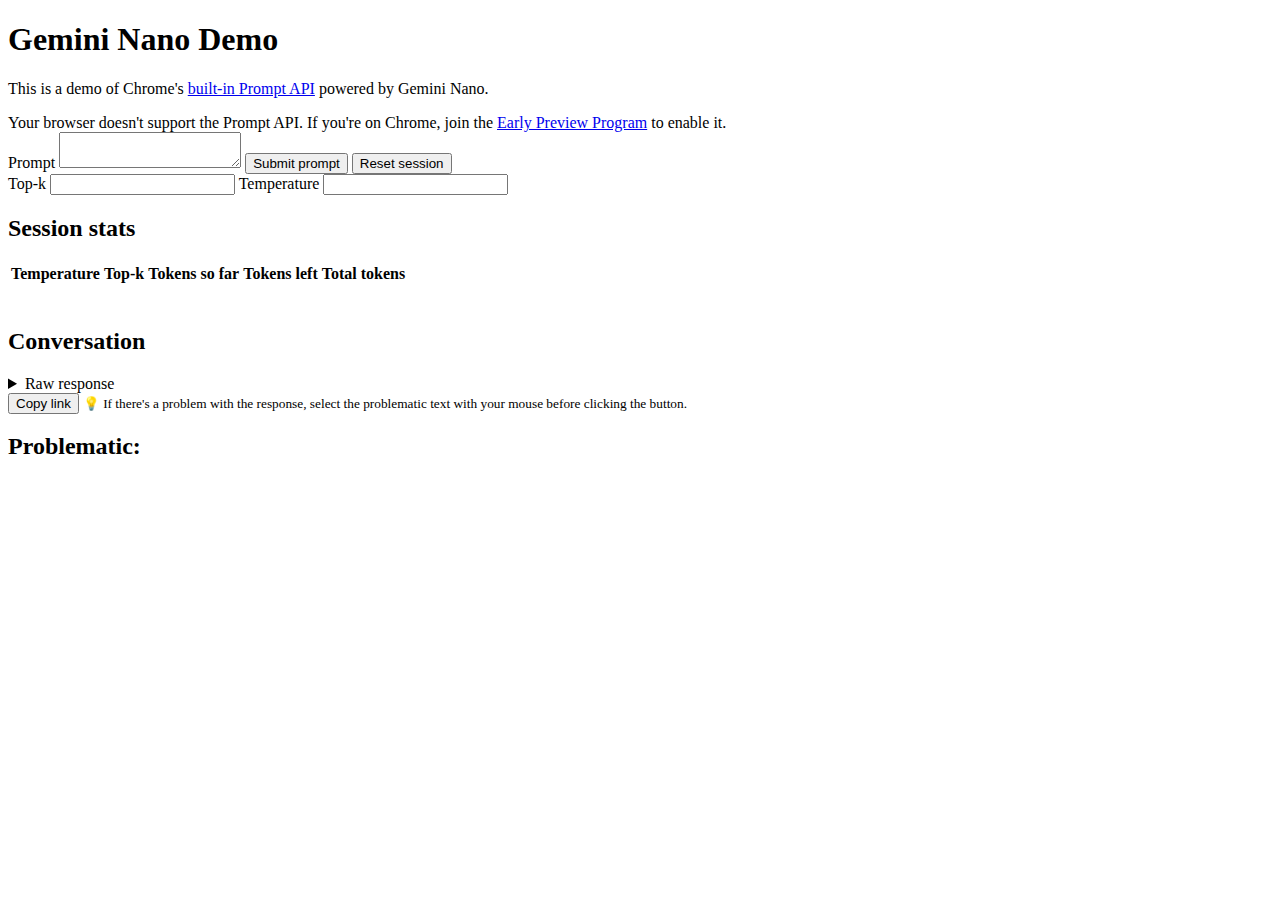
==== gemini-nano-demo/index.html @ a156ed9f "feat: gemini nano demo" ====
<!DOCTYPE html>
 <html lang="en">
   <head>
     <meta charset="utf-8">
     <meta name="viewport" content="width=device-width, initial-scale=1">
     <meta name="color-scheme" content="dark light">
     <link rel="stylesheet" href="style.css">
     <script src="index.js" type="module"></script>
   </head>
   <body>
     <h1>Gemini Nano Demo</h1>
     <p>
       This is a demo of Chrome's
       <a
         href="https://developer.chrome.com/docs/ai/built-in"
       >built-in Prompt API</a>
       powered by Gemini Nano.
     </p>
     <div id="error-message"></div>
     <div id="prompt-area">
       <form>
         <label>
           Prompt
           <textarea id="prompt-input"></textarea>
         </label>
         <button type="submit" id="submit-button">Submit prompt</button>
         <button type="button" id="reset-button">Reset session</button>
         <span id="cost"></span>
         <div class="settings">
           <label for="session-top-k">Top-k</label>
           <input
           id="session-top-k"
           min="1"
           type="number"
         >
           <label for="session-temperature">Temperature</label>
           <input
           id="session-temperature"
           type="number"
           step="any"
           min="0"
         >
         </div>
       </form>
       <h2>Session stats</h2>
       <table>
         <thead>
           <tr>
             <th>Temperature</th>
             <th>Top-k</th>
             <th>Tokens so far</th>
             <th>Tokens left</th>
             <th>Total tokens</th>
           </tr>
         </thead>
         <tbody>
           <tr>
             <td id="temperature">&nbsp;</td>
             <td id="top-k">&nbsp;</td>
             <td id="tokens-so-far">&nbsp;</td>
             <td id="tokens-left">&nbsp;</td>
             <td id="max-tokens">&nbsp;</td>
           </tr>
         </tbody>
       </table>
       <h2>Conversation</h2>
       <div id="response-area"></div>
       <details>
         <summary>Raw response</summary>
         <div></div>
       </details>
       <button id="copy-link-button">Copy link</button>
       <small
       >💡 If there's a problem with the response, select the problematic text
         with your mouse before clicking the button.</small>
       <div id="problematic-area">
         <h2>Problematic:</h2>
         <pre id="problem"></pre>
       </div>
     </div>
   </body>
 </html>
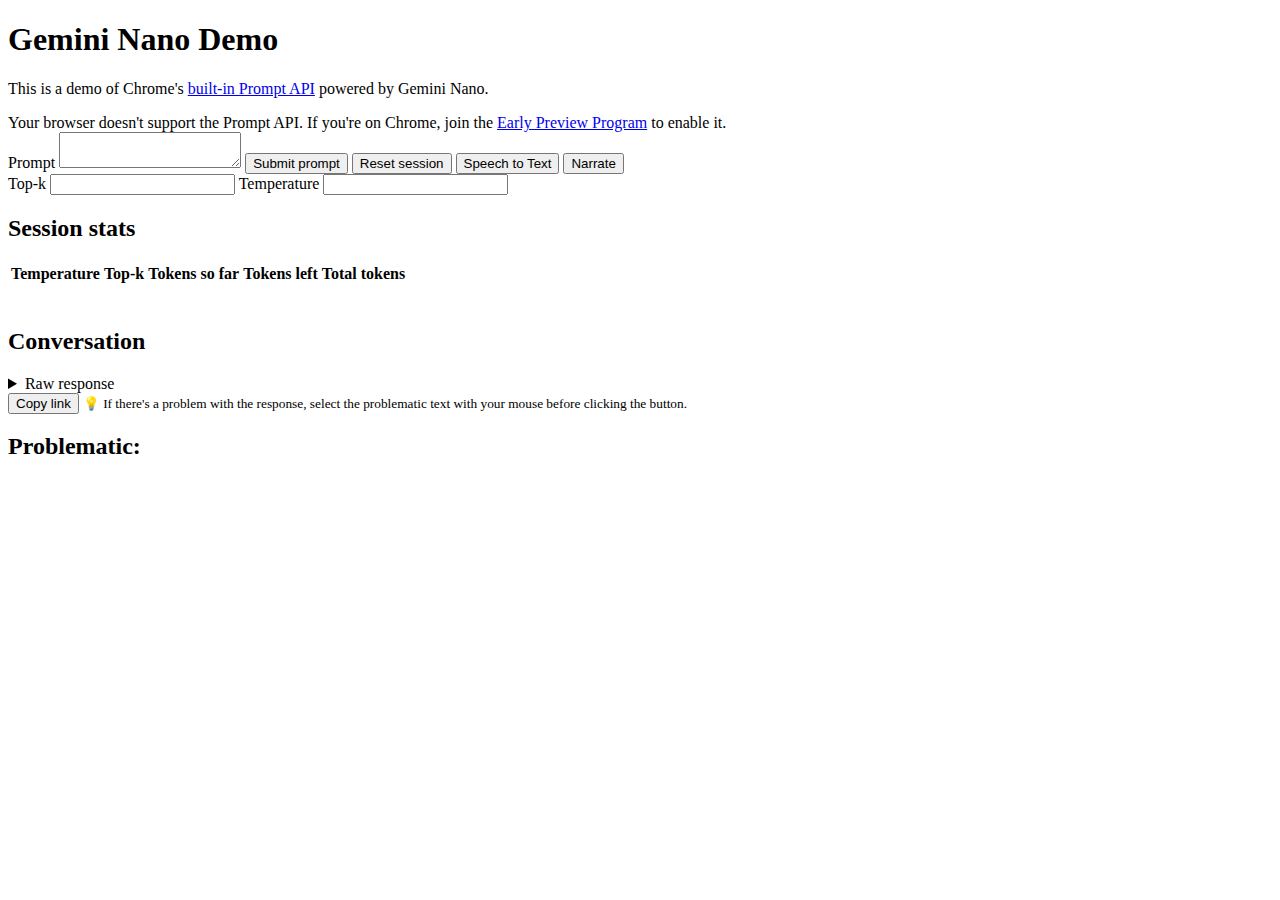
==== commit b5e7f415: "feat: combine grab-tab, gemini-nano demo and tts-stt" ====
--- a/gemini-nano-demo/index.html
+++ b/gemini-nano-demo/index.html
@@ -25,6 +25,8 @@
          </label>
          <button type="submit" id="submit-button">Submit prompt</button>
          <button type="button" id="reset-button">Reset session</button>
+         <button type="button" id="stt-button">Speech to Text</button>
+         <button type="button" id="tts-button">Narrate</button>
          <span id="cost"></span>
          <div class="settings">
            <label for="session-top-k">Top-k</label>
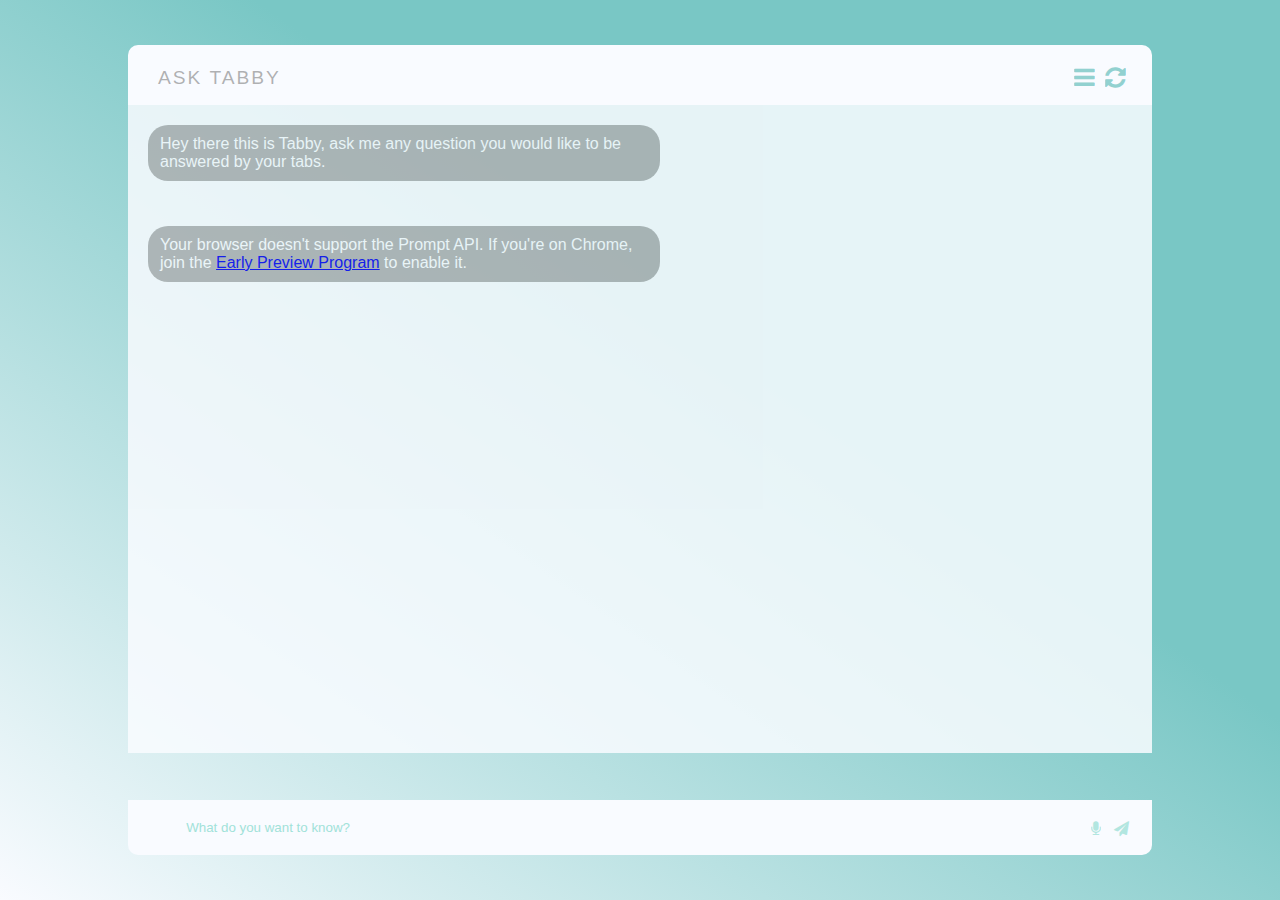
==== commit a430702b: "Cleanup files" ====
--- a/gemini-nano-demo/index.html
+++ b/gemini-nano-demo/index.html
@@ -1,84 +1,55 @@
- <!DOCTYPE html>
- <html lang="en">
-   <head>
-     <meta charset="utf-8">
-     <meta name="viewport" content="width=device-width, initial-scale=1">
-     <meta name="color-scheme" content="dark light">
-     <link rel="stylesheet" href="style.css">
-     <script src="index.js" type="module"></script>
-   </head>
-   <body>
-     <h1>Gemini Nano Demo</h1>
-     <p>
-       This is a demo of Chrome's
-       <a
-         href="https://developer.chrome.com/docs/ai/built-in"
-       >built-in Prompt API</a>
-       powered by Gemini Nano.
-     </p>
-     <div id="error-message"></div>
-     <div id="prompt-area">
-       <form>
-         <label>
-           Prompt
-           <textarea id="prompt-input"></textarea>
-         </label>
-         <button type="submit" id="submit-button">Submit prompt</button>
-         <button type="button" id="reset-button">Reset session</button>
-         <button type="button" id="stt-button">Speech to Text</button>
-         <button type="button" id="tts-button">Narrate</button>
-         <span id="cost"></span>
-         <div class="settings">
-           <label for="session-top-k">Top-k</label>
-           <input
-           id="session-top-k"
-           min="1"
-           type="number"
-         >
-           <label for="session-temperature">Temperature</label>
-           <input
-           id="session-temperature"
-           type="number"
-           step="any"
-           min="0"
-         >
-         </div>
-       </form>
-       <h2>Session stats</h2>
-       <table>
-         <thead>
-           <tr>
-             <th>Temperature</th>
-             <th>Top-k</th>
-             <th>Tokens so far</th>
-             <th>Tokens left</th>
-             <th>Total tokens</th>
-           </tr>
-         </thead>
-         <tbody>
-           <tr>
-             <td id="temperature">&nbsp;</td>
-             <td id="top-k">&nbsp;</td>
-             <td id="tokens-so-far">&nbsp;</td>
-             <td id="tokens-left">&nbsp;</td>
-             <td id="max-tokens">&nbsp;</td>
-           </tr>
-         </tbody>
-       </table>
-       <h2>Conversation</h2>
-       <div id="response-area"></div>
-       <details>
-         <summary>Raw response</summary>
-         <div></div>
-       </details>
-       <button id="copy-link-button">Copy link</button>
-       <small
-       >💡 If there's a problem with the response, select the problematic text
-         with your mouse before clicking the button.</small>
-       <div id="problematic-area">
-         <h2>Problematic:</h2>
-         <pre id="problem"></pre>
-       </div>
-     </div>
-   </body>
- </html>+<!--It's just a concept, a chat UI design for direct messaging!
+Enjoy! :) Don't forget to click the heart if you like it! -->
+<!DOCTYPE html>
+<html lang="en">
+  <head>
+    <meta charset="utf-8">
+    <meta name="viewport" content="width=device-width, initial-scale=1">
+    <meta name="color-scheme" content="dark light">
+    <link rel="stylesheet" href="style.css">
+    <link rel="stylesheet" href="font-awesome-4.7.0/css/font-awesome.min.css">
+    <script src="index.js" type="module"></script>
+    <!-- <script src="index.js" type="module"></script> -->
+  </head>
+  <body>
+    <div class="chatbox">
+      <div id="top-bar" class="top-bar">
+        <div class="name">Ask Tabby</div>
+        <div class="icons">
+          <i id="reset-button" class="fa fa-refresh" aria-hidden="true"></i>
+          <i id="menu-button" class="fa fa-bars"></i>
+        </div>
+        <div id="menu-div">
+          <div class="menu-item text-center">Settings</div>
+          <!-- Trigger Word Setting -->
+          <div class="menu-item">
+            <div class="menu-item-label"><label for="trigger-word-setting">Always listen until trigger word: "Hey Tabby"</label></div>
+            <div class="menu-item-input"><input id="trigger-word-setting" type="checkbox"></div>
+          </div>
+          <!-- Top K
+          <div class="menu-item">
+            <div class="menu-item-label"><label for="session-top-k">Top-k</label></div>
+            <div class="menu-item-input"><input id="session-top-k" min="1" type="number"></div>
+          </div> -->
+           <!-- Temperature
+           <div class="menu-item">
+            <div class="menu-item-label"><label for="session-temperature">Temperature</label></div>
+            <div class="menu-item-input"><input id="session-temperature" type="number" step="any" min="0"></div>
+          </div> -->
+        </div>
+      </div>
+      <div class="middle">
+        <div id="chat-div" class="chat-div">
+          <div id="response-area"></div> <!-- TODO FOR TESTING ONLY!!! CHANGE TO INCOMING NEXT TIME-->
+        </div>
+      </div>
+      <div class="bottom-bar">
+        <form class="chat">
+          <input type="text" id="prompt-input" placeholder="What do you want to know?">
+          <button type="button" id="stt-button" class="chat-button"><i class="fa fa-microphone" id="stt-button-icon" aria-hidden="true"></i></button>
+          <button type="submit" id="submit-button"><i class="fa fa-paper-plane" aria-hidden="true"></i></button>
+        </form>
+      </div>
+    </div>
+</body>
+</html>--- a/gemini-nano-demo/style.css
+++ b/gemini-nano-demo/style.css
@@ -0,0 +1,442 @@
+/* @import url('https://fonts.googleapis.com/css?family=Lato:400,700');
+
+$font: 'Lato', sans-serif;
+
+$primary: #79C7C5;
+$secondary: #A1E2D9;
+$white: #F9FBFF;
+$dark: #77777790; */
+
+html {
+  display: grid;    
+  min-height: 100%;
+}
+
+body {
+  display: grid;
+  background: linear-gradient(to bottom left, #79C7C5 40%, #F9FBFF 100%);
+  font-family: 'Lato', sans-serif;
+}
+
+ 
+.container {
+  position: relative;
+  margin: 12% auto;
+  width: 620px;
+  height: 450px;
+}
+
+.messages {
+  position: absolute;
+  background: #F9FBFF;
+  opacity: 0.5;
+  width: 30%;
+  height: 70%;
+  top: 2.5%;
+  left: 5%;
+  border-radius: 10px 0 0 10px;
+  box-shadow: -5px 5px 10px rgba(#77777790, .5);
+}
+
+/*chat messages */
+.people {
+  position: absolute;
+  list-style-type: none;
+  width: 30.2%;
+  left: -10px;
+  top: 24.7%;
+  line-height: 0.7em;
+  .title {
+    text-transform: uppercase;
+    font-size: 0.7em;
+    margin-left: 14px;
+    letter-spacing: 1px;
+    color: #77777790;
+  }
+  .time {
+    font-size: 0.3em;
+    color: #77777790;
+    position: absolute;
+    right: 10px;
+    margin-top: 2px;
+  }
+  .preview {
+    color: #79C7C5;
+    margin-left: 14px;
+    font-size: 0.5em;
+  }
+}
+
+.person {
+  padding: 12px 0 12px 12px;
+  border-bottom: 1px solid #79C7C5;
+  cursor: pointer;
+  &:hover {
+    background: #F9FBFF;
+    transition: all .3s ease-in-out;
+  }
+}
+
+.focus {
+  background: #F9FBFF;
+  margin-left: 1px;
+}
+
+.profile {
+  position: absolute;
+  left: 16%;
+  top: 7%;
+}
+
+.name2{
+  position: absolute;
+  top: 50px;
+  left: 2px;
+  text-transform: uppercase;
+  color: #79C7C5;
+  font-size: .8em;
+  letter-spacing: 2px;
+  font-weight: 500;
+}
+.email {
+  color: #F9FBFF;
+  font-size: .5em;
+  margin-left: -30px;
+  margin-top: 2px;
+}
+
+.chatbox {
+  position: absolute; 
+  left: 10%;
+  top: 5%;
+  height: 90%;
+  width: 80%;
+  border-radius: 10px;
+  box-shadow: 5px 5px 15px rgba(#77777790, 0.5);
+}
+
+.top-bar {
+  position: absolute;
+  z-index: 1;
+  width: 100%;
+  min-height: 60px;
+  background: #F9FBFF;
+  border-radius: 10px 10px 0 0;
+}
+
+#menu-div {
+  display: none;
+  margin-top: 70px;
+  width: 100%;
+  background: #F9FBFF;
+  color: #77777790;
+  font-size: 1em;
+  /* letter-spacing: 2px; */
+  font-weight: 1000;
+}
+
+.menu-item {
+  padding: 20px 10px 20px 10px
+}
+
+.menu-item-label {
+  width: 80%;
+  float: left;
+}
+
+.menu-item-input {
+  width: 20%;
+  height: 100%;
+  float: right;
+  text-align: center;
+  input {
+    width: 50%;
+    margin: auto;
+  }
+}
+
+.avatar {
+  width: 35px;
+  height: 35px;
+  background: linear-gradient(to bottom left, #79C7C5 20%, #A1E2D9 100%);
+  border-radius: 50%;
+  position: absolute;
+  top: 11px;
+  left: 15px;
+  p {
+    color: #F9FBFF;
+    margin: 7px 12px;
+  }
+}
+
+.name {
+  position: absolute;
+  top: 22px;
+  text-transform: uppercase;
+  color: #77777790;
+  font-size: 1.2em;
+  letter-spacing: 2px;
+  font-weight: 500;
+  left: 30px;
+}
+
+.menu {
+  position: absolute;
+  right: 10px;
+  top: 20px;
+  width: 10px;
+  height: 20px;
+  cursor: pointer;
+  &:hover {
+    transform: scale(1.1);
+    transition: all .3s ease-in;
+  }
+}
+
+.icons {
+  position: absolute;
+  color: #79C7C5;
+  padding-top: 10px;
+  top: 5px;
+  right: 21px;
+  cursor: pointer;
+  .fa {
+    padding: 5px;
+    opacity: 0.8;
+    font-size: 1.5em;
+    float: right;
+    &:hover {
+      transform: scale(1.1);
+      transition: all .3s ease-in;
+    }
+  }
+}
+
+.dots {
+  width: 4px;
+  height: 4px;
+  border-radius: 50%;
+  background-color: #79C7C5;
+  box-shadow: 0px 7px 0px #79C7C5, 0px 14px 0px #79C7C5;
+}
+
+.middle {
+  position: absolute;
+  background: #F9FBFF;
+  width: 100%;
+  opacity: 0.85;
+  top: 60px;
+  height: 80%;
+}
+
+.chat-div {
+  height: 100%;
+  overflow: auto;
+}
+
+.incoming {
+  position: relative;
+  margin-right: auto;
+  width: 50%;
+  padding: 20px;
+  .bubble {
+    background: #77777790;
+  }
+}
+
+.outgoing {
+  position: relative;
+  margin-left: auto;
+  width: 50%;
+  padding: 20px;
+  .bubble {
+    background: #79C7C5;
+    left: auto;
+  }
+}
+
+button.tts {
+  position: absolute;
+  border: 0;
+  font-size: 1em;
+  color: #A1E2D9;
+  top:  19px;
+  opacity: 0.8;
+  cursor: pointer;
+  outline: 0;
+  &:hover {
+    transform: scale(1.1);
+    transition: all .3s ease-in-out;
+    color: #79C7C5;
+  }
+}
+
+/* .outgoing {
+  position: absolute;
+  padding: 20px;
+  right: 0;
+  top: 15%;
+  width: 50%;
+  height: 100%;
+  .bubble {
+    background: #79C7C5;
+    float: right;
+  }
+} */
+
+.typing {
+  /* position: absolute; */
+  /* top: 67%; */
+  /* left: 20px; */
+  .bubble {
+    background: #77777790;
+    padding: 8px 13px 9px 13px;
+  }
+}
+
+
+.ellipsis {
+  width: 5px;
+  height: 5px;
+  display: inline-block;
+  background: #777777;
+  border-radius: 50%;
+  animation: bounce 1.3s linear infinite;
+  margin: 4px 2px 4px 2px;
+}
+
+.one {
+  animation-delay: 0.6s;
+}
+.two {
+  animation-delay: 0.5s;
+}
+.three {
+  animation-delay: 0.8s;
+}
+
+.bubble {
+  position: relative;
+  display: inline-block;
+  margin-bottom: 5px;
+  color: #F9FBFF;
+  font-size: 1em;
+  padding: 10px 10px 10px 12px;
+  border-radius: 20px;
+}
+
+.lower {
+  margin-top: 45px;
+}
+
+
+.bottom-bar {
+  position: absolute;
+  width: 100%;
+  height: 55px;
+  bottom: 0;
+  background: #F9FBFF;
+  border-radius: 0 0 10px 10px;
+}
+
+.left {
+  left: 0px;
+}
+
+input#prompt-input {
+  padding: 7px;
+  width: 67%;
+  left: 5%;
+  position: absolute;
+  border: 0;
+  top: 13px;
+  background: #F9FBFF;
+  color: #79C7C5;
+
+}
+
+input#prompt-input::placeholder {
+  color: #A1E2D9;
+}
+
+input#prompt-input:focus {
+  color: #77777790;
+  outline: 0;
+}
+
+button#submit-button {
+  position: absolute;
+  border: 0;
+  font-size: 15px;
+  color: #A1E2D9;
+  top:  19px;
+  opacity: 0.8;
+  right: 17px;
+  cursor: pointer;
+  outline: 0;
+  background-color: transparent;
+  &:hover {
+    transform: scale(1.1);
+    transition: all .3s ease-in-out;
+    color: #79C7C5;
+  }
+}
+
+button#stt-button {
+  position: absolute;
+  border: 0;
+  font-size: 15px;
+  color: #A1E2D9;
+  top:  19px;
+  opacity: 0.8;
+  right: 45px;
+  cursor: pointer;
+  outline: 0;
+  background-color: transparent;
+  &:hover {
+    transform: scale(1.1);
+    transition: all .3s ease-in-out;
+    color: #79C7C5;
+  }
+}
+
+i.disabled, input.disabled::placeholder {
+  color: red;
+  &:hover {
+    transform: none;
+    transition: none;
+  }
+}
+
+footer {
+  position: absolute;
+  bottom: 0;
+  right: 0;
+  text-align: center;
+  font-size: 0.7em;
+  padding: 10px;
+  p {
+    color: #79C7C5;
+    text-transform: uppercase;
+    letter-spacing: 2px;
+  }
+  a {
+    color: #F9FBFF;
+    text-decoration: none;
+    &:hover {
+      color: #A1E2D9;
+    }
+  }
+}
+
+.text-center {
+  text-align: center;
+}
+
+
+@keyframes bounce {
+  30% { transform: translateY(-2px); }
+  60% { transform: translateY(0px); }
+  80% { transform: translateY(2px); }
+  100% { transform: translateY(0px); opacity: 0.5;  }
+}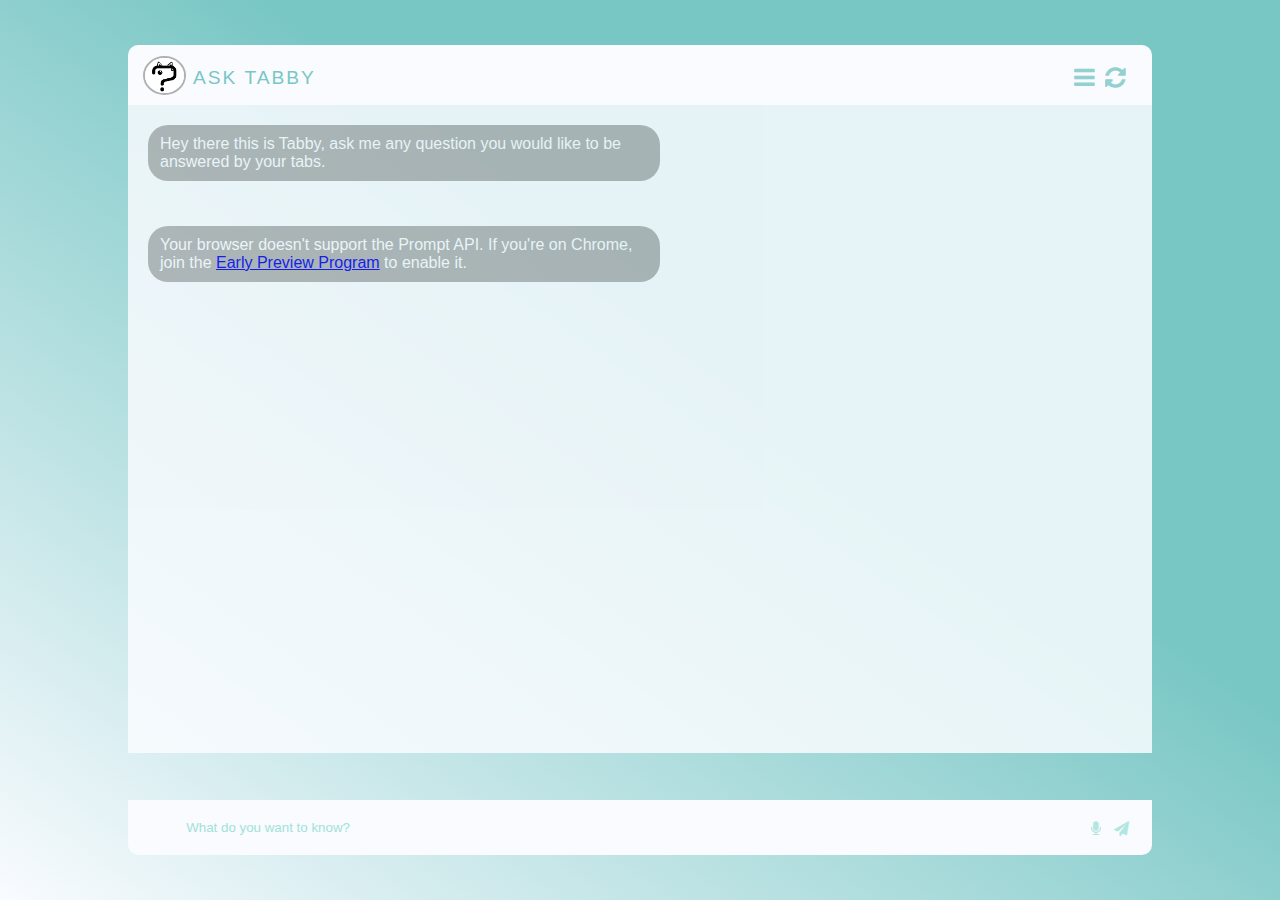
==== commit aa29ede6: "Cleanup and microphone access bug fix" ====
--- a/gemini-nano-demo/index.html
+++ b/gemini-nano-demo/index.html
@@ -1,5 +1,4 @@
-<!--It's just a concept, a chat UI design for direct messaging!
-Enjoy! :) Don't forget to click the heart if you like it! -->
+<!-- Modified design from: https://codepen.io/juliepark/pen/QxWVPv -->
 <!DOCTYPE html>
 <html lang="en">
   <head>
@@ -14,6 +13,7 @@
   <body>
     <div class="chatbox">
       <div id="top-bar" class="top-bar">
+        <div class="avatar"><img src="assets/tabby_png.png"></div>
         <div class="name">Ask Tabby</div>
         <div class="icons">
           <i id="reset-button" class="fa fa-refresh" aria-hidden="true"></i>
@@ -26,16 +26,6 @@
             <div class="menu-item-label"><label for="trigger-word-setting">Always listen until trigger word: "Hey Tabby"</label></div>
             <div class="menu-item-input"><input id="trigger-word-setting" type="checkbox"></div>
           </div>
-          <!-- Top K
-          <div class="menu-item">
-            <div class="menu-item-label"><label for="session-top-k">Top-k</label></div>
-            <div class="menu-item-input"><input id="session-top-k" min="1" type="number"></div>
-          </div> -->
-           <!-- Temperature
-           <div class="menu-item">
-            <div class="menu-item-label"><label for="session-temperature">Temperature</label></div>
-            <div class="menu-item-input"><input id="session-temperature" type="number" step="any" min="0"></div>
-          </div> -->
         </div>
       </div>
       <div class="middle">
--- a/gemini-nano-demo/style.css
+++ b/gemini-nano-demo/style.css
@@ -158,14 +158,19 @@
 .avatar {
   width: 35px;
   height: 35px;
-  background: linear-gradient(to bottom left, #79C7C5 20%, #A1E2D9 100%);
+  /* background: linear-gradient(to bottom left, #79C7C5 20%, #A1E2D9 100%); */
+
   border-radius: 50%;
   position: absolute;
   top: 11px;
   left: 15px;
-  p {
-    color: #F9FBFF;
-    margin: 7px 12px;
+  img {
+    border-radius: 50%;
+    border-style: solid;
+    border-color: #77777790;
+    border-width: 2px;
+    height: 100%;
+    /* margin: 7px 12px; */
   }
 }
 
@@ -173,11 +178,11 @@
   position: absolute;
   top: 22px;
   text-transform: uppercase;
-  color: #77777790;
+  color: #79C7C5;
   font-size: 1.2em;
   letter-spacing: 2px;
   font-weight: 500;
-  left: 30px;
+  left: 65px;
 }
 
 .menu {
